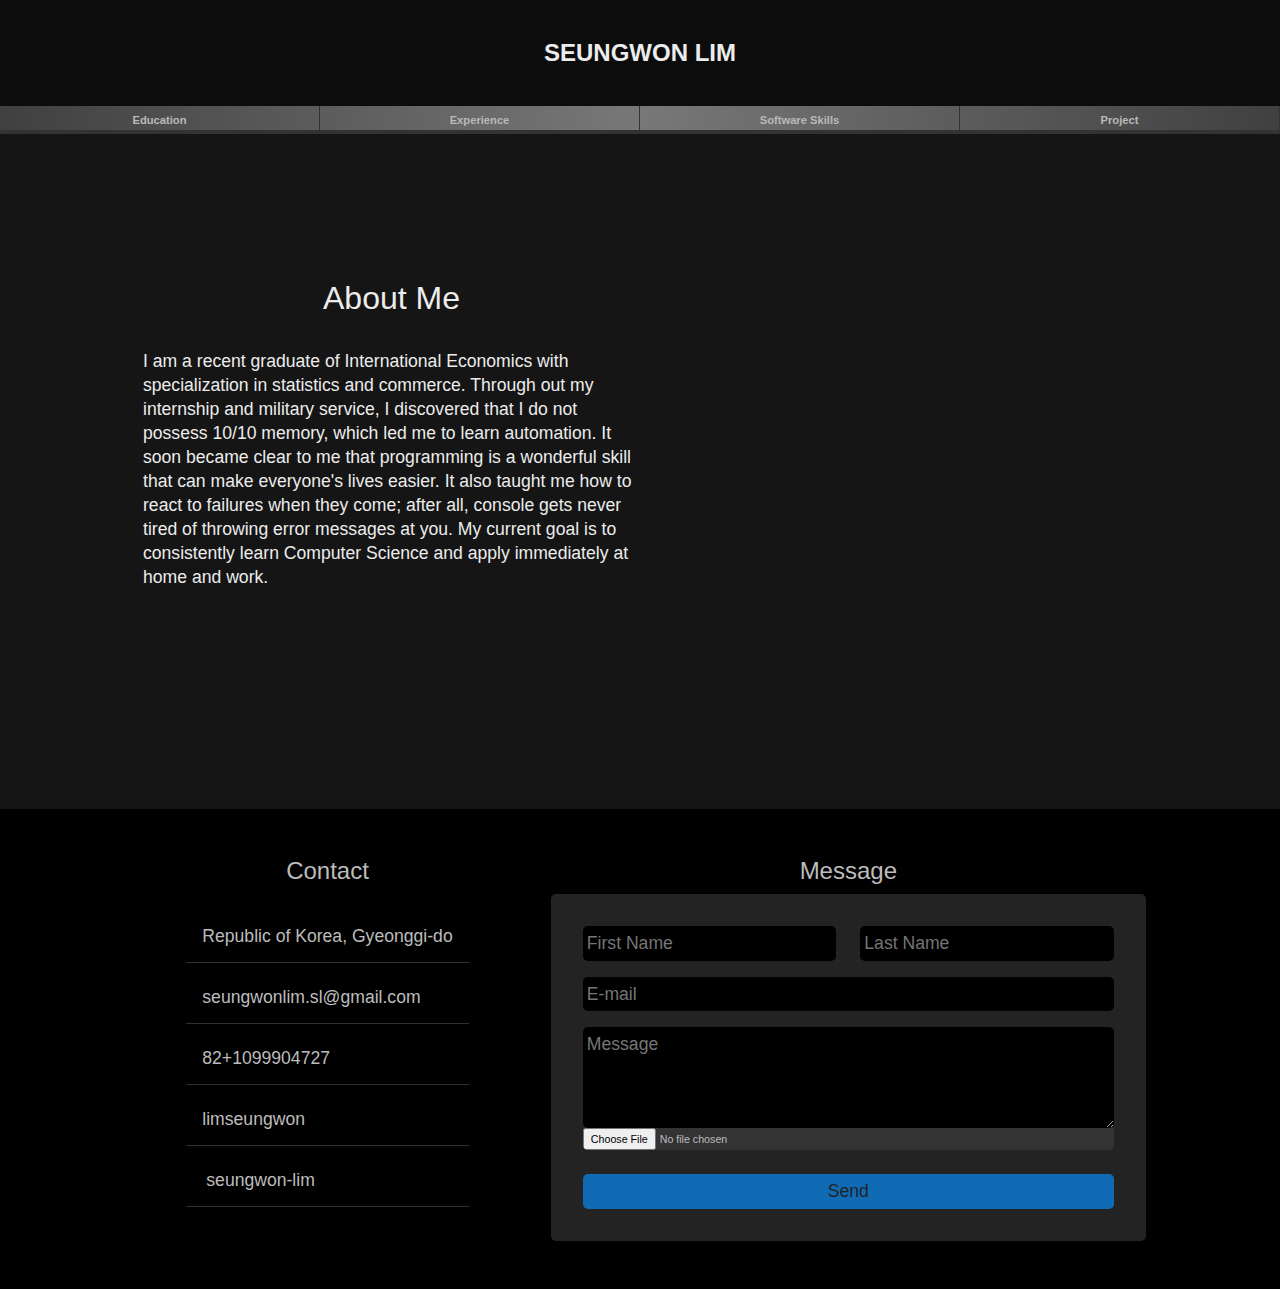
==== index.html @ 8ef32650 "Add files via upload" ====
<!DOCTYPE html>
<html lang="en">

<head>
    <link rel="shortcut icon" type="image/x-icon" href="favicon/favicon.ico" />
    <link rel="shortcut icon" type="image/x-icon" href="favicon/apple-touch-icon.png" />

    <meta charset="UTF-8">
    <meta name="viewport" content="width=device-width, initial-scale=1.0">
    <meta http-equiv="X-UA-Compatible" content="ie=edge">
    <meta name="description" content="Welcome to Seungwon Lim's Personal Website. You can read about my education and experience. 
        You can also contact me directly or via contact information specificed in this website.">
    <link rel="stylesheet" href="https://stackpath.bootstrapcdn.com/bootstrap/4.4.1/css/bootstrap.min.css"
        integrity="sha384-Vkoo8x4CGsO3+Hhxv8T/Q5PaXtkKtu6ug5TOeNV6gBiFeWPGFN9MuhOf23Q9Ifjh" crossorigin="anonymous">
    <link rel="stylesheet" href="style.css">
    <link rel="stylesheet" href="https://use.fontawesome.com/releases/v5.11.2/css/all.css"
        integrity="sha384-KA6wR/X5RY4zFAHpv/CnoG2UW1uogYfdnP67Uv7eULvTveboZJg0qUpmJZb5VqzN" crossorigin="anonymous" />

    <title>Seungwon Lim | Profile</title>

    <!-- Top Menu -->
    <nav class="navbar">
        <div class="container">
            <ul class="menu m-left"></ul>
            <div class="menu logo">
                <a href="index.html">SEUNGWON LIM</a>
            </div>
            <!-- <ul class="menu m-right">
                <li><a class="btn-EN language-select">ENG</a></li>
                <li><a class="btn-KR" href="index_KR.html">한국어</a></li>
            </ul> -->
        </div>
    </nav>

    <!-- Summary -->
    <section id="selection" class="summary">
        <div>
            <div class="container">
                <div class="border-line">

                    <div class="menu-box">
                        <div class="sum educ">
                            <i class="fas fa-graduation-cap"></i>
                            <p class="disable-select">Education</p>
                        </div>

                        <div class="sum exp">
                            <i class="fas fa-briefcase"></i>
                            <p class="disable-select">Experience</p>
                        </div>

                        <div class="sum tech">
                            <i class="fas fa-atom"></i>
                            <p class="disable-select">Software Skills</p>
                        </div>

                        <div class="sum certs">
                            <i class="fas fa-trophy"></i>
                            <p class="disable-select">Project</p>
                        </div>

                        <div class="appear-bar"></div>
                    </div>
                </div>
            </div>
        </div>
    </section>
    <!-- Summary - Hidden: -->
    <section class="show-selection">
        <div class="container">
            <div class="border-line border-flash show">
                <div class="select-educ hidden">
                    <div class="selection bg-educ">
                        <div class="education-table">                    
                            <div class="institution">
                                <div class="left-table">
                                    <h6>Sep 2014 - Dec 2020</h6>
                                    <h6>Vancouver, Canada</h6>
                                    <button id="open-ui" class="btn btn-view">GPA</button>
                                </div>
                                <div class="right-table">
                                    <div class="d-flex">
                                        <h5 class="mr-auto">University of British Columbia</h5>
                                    </div>
                                    <p>Bachelor of International Economics</p>
                                </div>
                            </div>

                            <div class="institution">
                                <div class="left-table">
                                    <h6>Dec 2011 - Apr 2014</h6>
                                    <h6>New York, United States</h6>
                                </div>
                                <div class="right-table">
                                    <h5>EF International Academy</h5>
                                    <p>International Baccalaureate</p>
                                </div>
                            </div>

                            <div class="institution">
                                <div class="left-table">
                                    <h6>Aug 2009 - Apr 2011</h6>
                                    <h6>Guangzhou, China</h6>
                                </div>
                                <div class="right-table">
                                    <h5>Clifford International School</h5>
                                    <p>Manitoba High School Education</p>
                                </div>
                            </div>
                        </div>
                        <!-- Chart -->
                        <div class='chart-table container'>
                            <div class="ui">
                                <!-- Header -->
                                <div class="chart-header">
                                    <div class="d-flex">
                                        <h2 id="chart-title" class="mr-auto">Title</h2>
                                        <button class="close-ui">X</button>
                                    </div>
                                    <p id="chart-explanation">Explantion</p>                                    
                                    <div class="d-flex mt-2">
                                        <h5 id="chart-subtitle" class="mr-auto">Sub-title</h5>
                                        <div id="sub-controls">
                                            <div id="cum-yearly">
                                                <button class='btn btn-line-cu' href="#" onclick="update_line(true)">Cumulative</button>
                                                <button class='btn btn-line-yr' href="#" onclick="update_line(false)">Yearly</button>
                                            </div>
                                            <div id="college-years">
                                                <button class='btn btn-sub-control' href="#" onclick="update_bar(1)">1st Year</button>
                                                <button class='btn btn-sub-control' href="#" onclick="update_bar(2)">2nd Year</button>
                                                <button class='btn btn-sub-control' href="#" onclick="update_bar(3)">3rd Year</button>
                                                <button class='btn btn-sub-control' href="#" onclick="update_bar(4)">4th Year</button>  
                                            </div>
                                        </div>
                                    </div>
                                </div>
                                <!-- Plot -->
                                <div id="chart-plot" class="container"> 
                                    <canvas id="gradeChart"></canvas>
                                </div>

                                <!--    < Master-controls >   -->
                                <div class="master-control-panel">

                                    <!-- Carousel -->
                                    <div class="carousel">
                                        <div class="carousel-item carousel-item-visible">
                                            <button id="by_gpa" class='btn' href="#">By Years</button>
                                        </div>
                                        <div class="carousel-item">
                                            <button id="by_class" class='btn' href="#">By Course</button>
                                        </div>
                                        <div class="carousel-item">
                                            <button id="by_strength" class='btn' href="#">By Descipline</button>
                                        </div>
                                    </div>

                                    <!-- Carousel control -->
                                    <div class="carousel-control">
                                        <button id="carousel-prev" arial-label="previous"><i class="fas fa-angle-left"></i></button>
                                        <button id="carousel-next" arial-label="next"><i class="fas fa-angle-right"></i></button>
                                    </div>
                                </div>                                
                            </div>
                        </div>           
                    </div>
                </div>
                <div class="select-exp hidden">
                    <div class="selection bg-exp">
                        <div class="experience-table">
                            <div class="slider-item slider-item-visible">
                                <div id="exp-army" class="institution">
                                    <div class="left-table">
                                        <h6>Nov 2018 - Jul 2020</h6>
                                        <h6>Camp Humphreys, Korea</h6>
                                    </div>
                                    <div class="right-table exp-style">
                                        <div class="d-flex ">
                                            <h5 class="mr-auto">United States Army 524th Military Intelligence Battalion </h5>
                                            <p class="mt-0">Human Resource Specialist</p>
                                        </div>
                                        <ul class="li-bullet">
                                            <li>Developed Web Crawler that fetches data over 30 documents from web-based routing system to an intranet database; saved 50 minutes from a daily task of tracking document status</li>
                                            <li>Reduced process of consolidating data of PDF documents, emails and Personnel Status Report PERSTAT) by 25% using Visual Basic Outlook Library and Adobe Acrobat Library</li>
                                            <li>Awarded with Army Achievement Medal (AAM) for initiating automation of over 100 administrative actions in compliance to 8th Army regulation and 501st Military Intelligence Brigade inspection</li>
                                        </ul>
                                    </div>
                                </div> 
                            </div>

                            <div class="slider-item slider-visible">
                                <div id="exp-hankook" class="institution">
                                    <div class="left-table">
                                        <h6>Aug 2018 - Nov 2018</h6>
                                        <h6>Seoul, Korea</h6>
                                    </div>
                                    <div class="right-table exp-style">
                                        <div class="d-flex ">
                                            <h5 class="mr-auto">Hankook Research</h5>
                                            <p class="mt-0">Online Survey Platform Intern</p>
                                        </div>
                                        <ul class="li-bullet">
                                            <li>Accelerated data validation process from manual to automated filteration by using regular expression and conditional statements to flag survey answers that are abnormal in length or format</li>
                                            <li>Developed Excel program that reduced steps needed to identify participants inquiring about survey compensation that reduced complaints and call center traffic</li>
                                            <li>Bridged foreign client with Hankook Research Corp by providing language support and clarifying company’s data storage policy to the inquiry of client</li>
                                        </ul>
                                    </div>
                                </div>
                            </div>
                            <!-- Exp Control -->
                            <div class="slider-control">
                                <i id="slide-prev" class="fas fa-caret-left"></i>
                                <i id="slide-next" class="fas fa-caret-right"></i>
                            </div>

                            <div class="slide-nav-container">
                                <span class="slide-nav" style="background: rgba(255,255,255,1)"></span>
                                <span class="slide-nav" style="background: rgba(255,255,255,0.4)"></span>
                            </div>
                        </div>
                    </div>
                </div>

                <div class="select-tech hidden">
                    <div class="selection bg-tech">
                        <div class="skill-table">
                            <div class="skill">
                                <div class="d-flex">
                                    <h4 class="mr-auto">Data Analysis</h4>
                                    <img class="logo-python mr-3" src="img/python-logo-master-v3-TM.png" alt="">
                                    <img class="logo-r" src="img/R.png" alt="">
                                </div>
                                <ul>
                                    <li>Duration: Over 100 hrs</li>
                                    <li>Certified: <a target="_blank" href="img/ybmcert.pdf">Yes</a></li>
                                    <li>Relevant Course: <a target="_blank" href="https://courses.students.ubc.ca/cs/courseschedule?pname=subjarea&tname=subj-course&dept=CPSC&course=103">CPSC103</a>, <a target="_blank" href="https://courses.students.ubc.ca/cs/courseschedule?pname=subjarea&tname=subj-course&dept=DSCI&course=100">DSCI100</a></li>
                                    <li>Self-Learning: <a target="_blank" href="https://www.udemy.com/share/101W8UBUsbdldUQXw=/">Udemy</a></li>
                                </ul>
                            </div>
                            <div class="skill">
                                <div class="d-flex">
                                    <h4 class="mr-auto">Structured Query Language</h4>
                                    <img class="logo-postgresql" src="img/postgresql.png" alt="">
                                </div>
                                <ul>
                                    <li>Duration: 12 hrs</li>
                                    <li>Certified: No </li>
                                    <li>Relevant Course: None</li>
                                    <li>Self-Learning: <a target="_blank" href="https://www.udemy.com/share/101WhkBUsbdldUQXw=/">Udemy</a></li>
                                </ul>
                            </div>
                            <div class="skill">
                                <div class="d-flex">
                                    <h4 class="mr-auto">Web Development</h4>
                                    <img class="logo-js" src="img/js3.png" alt="">
                                </div>
                                <ul>
                                    <li>Duration: 42.5 hrs</li>
                                    <li>Certified: No</li>
                                    <li>Relevant Course: None</li>
                                    <li>Self-Learning: <a href="#" onclick="window.open('https://www.udemy.com/share/101WqkBUsbdldUQXw=/');window.open('https://www.udemy.com/share/1013eABUsbdldUQXw=/');">Udemy</a></li>
                                </ul>
                            </div>
                            <div class="skill">
                                <div class="d-flex">
                                    <h4 class="mr-auto">MS Office and Macro</h4>
                                    <img class="logo-vba" src="img/ms.png" alt="">
                                </div>
                                <ul>
                                    <li>Duration: Over 100 hrs</li>
                                    <li>Certified: <a target="_blank" href="img/master.pdf">Yes</a></li>
                                    <li>Relevant Course: None</li>
                                    <li>Self-Learning: <a href="#" onclick="window.open('https://www.udemy.com/share/101Wz4BUsbdldUQXw=/');window.open('https://www.udemy.com/share/101WdeBUsbdldUQXw=/');">Udemy</a></li>
                                </ul>
                            </div>
                        </div>
                    </div>
                </div>
                <div class="select-certs hidden">
                    <div class="selection bg-certs">


                        <div class="project-container">

                            <div class="project-table">
                                <div class="project">
                                    <div id="p-a" class="project-window" onclick="window.open('https://colab.research.google.com/drive/1siQD4gOUGbFUNV1zuW9DkIZA-ZLmdrH1?usp=sharing','mywindow');" style="cursor: pointer;">
                                        <p class="view-icon">View</p>
                                    </div>
                                    <div class="project-intro">
                                        <p class="project-sum">
                                            Analysis program that computes engagements of YouTube videos and recommends the most engaging videos.
                                        </p>
                                    </div>
                                </div>
                                <div class="project">
                                    <div id="p-b" class="project-window" onclick="window.open('https://1drv.ms/p/s!AuH9VlpO2bJtg89FX7RbN1c7zaFZRQ?e=sajPXr','mywindow');" style="cursor: pointer;">
                                        <p class="view-icon">View</p>
                                    </div>
                                    <div class="project-intro">
                                        <p class="project-sum">
                                            Proposal of a potential FDI opportunity for GE Healthcare in South East Asia.
                                        </p>
                                    </div>
                                </div>
    
                                <div class="project">
                                    <div id="p-c" class="project-window" onclick="window.open('projects/research.pdf','mywindow');" style="cursor: pointer;">
                                        <p class="view-icon">View</p>
                                    </div>
                                    <div class="project-intro">
                                        <p class="project-sum">
                                            Empirical research on the effect of financial efficiency on the creation of enterprises.
                                        </p>
                                    </div>
                                </div>
                            </div>

                        </div>
                    </div>
                </div>
            </div>
        </div>
    </section>
    <section id="intro" class="showcase pt-1 pb-5">
        <div class="container">
          <div class="card-dark text-center">
            <h2>About Me</h2>
            <p class="about">  
                I am a recent graduate of International Economics with specialization in statistics and commerce. 
                Through out my internship and military service, I discovered that I do not possess 10/10 memory, which led me to learn automation.
                It soon became clear to me that programming is a wonderful skill that can make everyone's lives easier. 
                It also taught me how to react to failures when they come; after all, console gets never tired of throwing error messages at you.
                My current goal is to consistently learn Computer Science and apply immediately at home and work.
            </p>
          </div>  
          <div class="container profile-picture">
            <img src="face-0.png" alt="">
          </div>
      </section>

    <footer class="footer pt-5">
        <div class="inner_footer text-center">
            <div class="row container bulletpoints justify-content-center">
                <!-- Contact Info -->
                <div class="contact col-md-4">
                    <h4 class="text-center mb-3">Contact</h4>
                    <div class="d-flex justify-content-center">
                        <ul>
                            <li><i class="fas fa-map-marker-alt"></i> Republic of Korea, Gyeonggi-do</li>
                            <li><i class="fas fa-envelope"></i> seungwonlim.sl@gmail.com</li>
                            <li><i class="fas fa-phone-alt"></i> 82+1099904727</li>
                            <li><i class="iconify" data-icon="vs-kakaotalk" data-inline="false"></i> limseungwon</li>
                            <li><i class="fab fa-linkedin pr-1"></i><a style="color: #bdbcbc" href="https://linkedin.com/in/seungwon-lim">seungwon-lim</a></li>
                            
                        </ul>
                    </div>
                </div>
                <!-- Contact Form -->
                <div class="message-box col-md-6">
                    <h4 class="mb-2">Message</h4>

                    <form class="form-wrapper" action="POST" data-netlify="true">
                        <div class="form-name">
                            <input type="text" id="fname" name="fname" placeholder="First Name" />
                            <input type="text" name="lname" id="lname" placeholder="Last Name" />
                        </div>
                        <div class="form-contact">
                            <input type="email" name="email" id="email" placeholder="E-mail" />
                            <!-- Choose file -->
                        </div>
                        <div class="form-message">
                            <textarea name="message" id="message" placeholder="Message"></textarea>
                        </div>

                        <input class="fileSelector" type="file" name="file" id="file" placeholder="Choose File" />
                        <input class="btn btn-send" value="Send" type="submit">
                    </form>
                </div>

            </div>
        </div>
    </footer>

    <script src="https://code.jquery.com/jquery-3.4.1.slim.min.js"
        integrity="sha384-J6qa4849blE2+poT4WnyKhv5vZF5SrPo0iEjwBvKU7imGFAV0wwj1yYfoRSJoZ+n"
        crossorigin="anonymous"></script>
    <script src="https://cdn.jsdelivr.net/npm/popper.js@1.16.0/dist/umd/popper.min.js"
        integrity="sha384-Q6E9RHvbIyZFJoft+2mJbHaEWldlvI9IOYy5n3zV9zzTtmI3UksdQRVvoxMfooAo"
        crossorigin="anonymous"></script>
    <script src="https://stackpath.bootstrapcdn.com/bootstrap/4.4.1/js/bootstrap.min.js"
        integrity="sha384-wfSDF2E50Y2D1uUdj0O3uMBJnjuUD4Ih7YwaYd1iqfktj0Uod8GCExl3Og8ifwB6"
        crossorigin="anonymous"></script>
    <script src="https://code.iconify.design/1/1.0.7/iconify.min.js"></script>
    <script src="https://cdnjs.cloudflare.com/ajax/libs/Chart.js/2.9.4/Chart.min.js"></script>

    <script src="app.js"></script>
    <script src="chart-ui.js"></script>
    <script src="slider.js"></script>

    </body>

</html>
---- style.css ----
:root {
    --primary-color: #333333;
    --secondary-color: #0d77ce;
    --text-bright: #ececec;
    --text-dark: #7e7d7d;
  }
  /* Base Style */
  * {
    margin: 0;
    padding: 0;
    box-sizing: border-box;
    user-select: none;
  }
  
  body {
    background-color: #151515;
    /* background-color: #131313; */
    color: var(--text-bright);
    /* font-family: "Montserrat", sans-serif; */
    font-family: "Exo", sans-serif;
    font-size: 1.1rem;
  }
  p {
    margin: 2rem 0;
    line-height: 1.5rem;
  }
  a {
    text-decoration: none !important;
    color: var(--text-bright);
  }
  
  ul {
    list-style: none;
  }
  
  img {
    height: 100%;
  }
  
  i {
    color: var(--text-dark);
  }
  
  li{
    margin: 0.5rem 0;
  }
  button{
    outline:none !important;
  }
  /* Utility */
  /* ──────────────────────────────────────────────────────────────────────────────── */
  .appear-bar{
    position: absolute;
    top:100%;
    display:inline-block;
    width:100%;
    height:4px;
    background-color: rgb(199, 199, 199);
    transform:scaleX(0.00);
    transition: all 0.4s ease-in;
    z-index: 5;
  }
  .card {
    background-color: #151515;
  }
  .logo{
    font-size: 1.5rem;
    font-weight:630;
  }
  
  .logo:hover a{
    color: white;
  }
  
  .disable-select {
    -webkit-user-select: none;
    -moz-user-select: none;
    -ms-user-select: none;
    user-select: none;
  }
  .container {
    max-width: 80%;
    margin: auto;
    overflow: hidden;
  }
  
  .btn {
    display: inline-block;
    margin-top: 1rem;
    padding: 0.8rem 1.8rem;
    font-size: 1.1rem;
    border-radius: 3%;
    margin-right: 0.5rem;
  }
  
  .btn-trans {
    background: #000;
    border: solid 0.5px var(--secondary-color);
    color: var(--secondary-color);
  }
  
  .btn-fill {
    background: var(--primary-color);
    border: solid 1px #555555;
    color: var(--text-bright)
  }
  
  .btn-EN, .btn-KR{
    background: #5f5f5f9f;
    border: solid 1px #8181819f;
    border-radius: 1rem;
    color: var(--text-bright);
    padding: 0.35rem 1rem;
  }
  .btn-KR{
    background: #5f5f5f9f;
  
  }
  .border-line {
    position:relative;
    border-bottom: 0.3rem solid var(--primary-color);
    transition: all 3s
  }
  
  .language-select{
    background: var(--secondary-color);
  }
  .show {
    height: 0px;
    width: 100%;
    top: 0;
    left: 0;
    overflow: hidden;
    transition-delay: 0.4s;
    transition-duration: 0.6s;
    transition-property: height;
  }
  .hidden {
    height: 0;
    width: 0;
    overflow: hidden;
  }
  .display {
    height: 100%;
    width: 100%;
  }
  
  .selected-text {
    color: #f4f4f4 !important;
    text-shadow: 0px 0px 2px #f4f4f4;
  }
  .selected-bg {
    background-color: var(--secondary-color);
    box-shadow: 0 0 5px #1c80d1;
    transition: 0.7s;
  }


  .li-bullet{
    list-style: circle;
    margin: 0.2rem 0;
    text-align: left;
  }
  
  /* Navigator*/
  /* ──────────────────────────────────────────────────────────────────────────────── */
  #navigator {
    position: fixed;
    display:inline-block;
    top: 0;
    width:100%;
    overflow:hidden;
    z-index: 3;
  }
  
  /* Navigation */
  .navbar {
    background-color: #0c0c0c;
    padding: 1.2rem 0;
  }
  .navbar .container {
    display: grid;
    grid-template-columns: repeat(3, 1fr);
    align-items: center;
    justify-content: center;
    text-align: center;
    max-width:95%;
    padding: 1rem;
  }
  .navbar .container .menu{
    align-items: center;
    justify-content: center;
    margin-bottom:0;
  }
  
  .navbar .container .m-left,
  .m-right {
    display: flex;
    flex-direction: right;
  }
  .navbar .container .m-left {
    margin-right:2.5rem;
  }
  .navbar .container .m-right {
    margin-left: 10rem;
  }
  .navbar .container .menu li a {
    margin: 0rem 1rem;
    transition: 0.2s;
    color: rgba(255, 255, 255, 0.692);
  }
  .navbar .container .menu li a:hover {
    transition: 0.2s;
    color: rgb(255, 255, 255);
  }
  
  /* Summary-Menu Bar */
  /* ──────────────────────────────────────────────────────────────────────────────── */
  .summary {
    background: radial-gradient(circle, rgb(120, 120, 120) 0%, rgba(110,110,110,0.4822303921568627) 100%);
  }
  .summary .container {
    overflow: visible;
    max-width:100%;
    margin:0;
    padding:0;
  }
  
  .summary .menu-box {
    display: grid;
    grid-template-columns: repeat(4, 1fr);
    justify-content: center;
    align-items: center;
    z-index: 2;
  }
  
  .summary .menu-box .sum {
    text-align: center;
    align-items: center;
    padding-top: 0.3rem;
    border-right: 1px solid var(--primary-color);
    z-index: 5;
  }
  
  .summary .menu-box .sum i {
    font-size: 0.9rem;
    color: #b9b9b9;
  }
  .summary .menu-box .sum p {
    font-size: 0.7rem;
    color: #b9b9b9;
    margin:0;
    line-height: 1.2rem;
    font-weight: 700;
  }
  .summary .menu-box .sum:hover {
    cursor: pointer;
  }
  
  .summary .menu-box .sum:hover i,
  .summary .menu-box .sum:hover p {
    /* color: #fdfdfd; */
    transition:0.5s
  }

  
  #selection .border-line {
    border-bottom: 0.15rem solid var(--primary-color);
  }
  
  .show-selection .border-line {
    border-bottom: 0.15rem solid var(--primary-color);
  }
  .show-selection .container {
    max-width:100%;
    padding:0;
  }
  .show-selection .container .border-line{
    /* overflow-y: scroll; */
    overflow:hidden;
  }
  
  .selection {
    text-align: center; 
    display: grid;
    align-items: center;
    height: 100%;
  }
  
  .bg-educ{
      background:center center no-repeat url("https://images.unsplash.com/photo-1603857365671-93cd96dc1df8?ixid=MXwxMjA3fDB8MHxwaG90by1wYWdlfHx8fGVufDB8fHw%3D&ixlib=rb-1.2.1&auto=format&fit=crop&w=1489&q=80");
      background-size: cover;
      box-shadow:inset 0 0 0 2000px rgba(0, 0, 0, 0.5);
  }

  .bg-exp{
      background:center center no-repeat url("img/Experience.jpg");
      background-size: cover;
      box-shadow:inset 0 0 0 2000px rgba(0, 0, 0, 0.5);
  }
  
  .bg-tech{
      background:center center no-repeat url("https://images.unsplash.com/photo-1573219925012-6c5e60dbe3ce?ixid=MXwxMjA3fDB8MHxwaG90by1wYWdlfHx8fGVufDB8fHw%3D&ixlib=rb-1.2.1&auto=format&fit=crop&w=1350&q=80");
      background-size: cover;
      box-shadow:inset 0 0 0 2000px rgba(0, 0, 0, 0.5);
  }
  
  .bg-certs{
      background:center center no-repeat url("img/Achievement.jpg");
      background-size: cover;
      box-shadow:inset 0 0 0 2000px rgba(0, 0, 0, 0.5);
  }


  /* Showcase */
  /* ──────────────────────────────────────────────────────────────────────────────── */
  .showcase {
    height: 75vh;
  }
  .showcase .container {
    display: grid;
    align-items: center;
    justify-content: center;
    grid-template-columns: repeat(2, 1fr);
    height: 100%;
    width:100%;
  }
  
  .showcase .container .profile-picture {
    display: flex;
    justify-content: center;
    align-items: center;
    overflow: hidden;
    z-index:2;
    max-width: 700px;
    max-height: 700px;
  
  }
  .showcase .container .profile-picture img{
    width: 100%;
    height: auto;

  }
  
  .about{
    text-align: left;

  }

  /* ──────────────────────────────────────────────────────────────────────────────── */
  #reference {
    background-color:#b8b8b8;
    padding:10rem 0;
    height:100vh;
    align-items: center;
  }
  
  #reference .container .article-content {
    display: grid;
    grid-template-rows: repeat(2, 1fr);
    align-items: center;
    justify-content: center;
    height: 100%;
    width: 100%;
  }
  
  .ref-header {
    text-align: center;
  }
  
  /* Reference Page */
  /* ──────────────────────────────────────────────────────────────────────────────── */
  #ref-page {
    background-color: #f1f1f1;
    height:100vh;
    color: black
  }
  
  #ref-page .ref-description{
    margin: 0 2.5rem;
    padding-top: 1rem;
    display: flex;
    align-items: center;
  }
  
  #ref-page .ref-description h4{
    flex: left;
    font-size: 2rem;
    padding-top:0.5rem;
    margin:0;
  }
  
  #ref-page .ref-description a{
    flex: right;
    font-size: 1rem;
    margin:0.5rem;
    padding: 0.5rem 1rem;
    border-radius: 1rem;
  }
  
  #ref-page .row {
    margin:0;
    padding:0;
    display:flex;
  }
  #ref-page.container{
    padding:0;
  }
  
  /* Footer */
  /* ──────────────────────────────────────────────────────────────────────────────── */
  .footer {
    color: #bdbcbc;
    display:block;
    overflow: hidden;
    padding: 1rem 0;
    box-sizing: border-box;
    background-color: #000000;
    max-width: 100%;
  }
  
  .footer .inner_project {
    justify-content: center;
    text-align: center;
  }
  .footer .inner_footer .container{
      max-width:100%;
  }
  /* Contact */
  /* ──────────────────────────────────────────────────────────────────────────────── */
  .contact {
    
    /* padding: 1rem 10rem; */
    text-align: left;
  }
  
  .contact li {
    padding:0.8rem 1rem;
    align-items: center;
    border-bottom: 1px solid #313131;
  }
  .contact ul {
    align-items: center;
  }
  
  .contact .sns {
    display: flex;
    color: #bdbcbc;
    /* flex-direction: right; */
  }
  /* FAQ */
  /* ──────────────────────────────────────────────────────────────────────────────── */
  .faq .container p {
    color: #f4f4f4;
    text-align: center;
    margin-bottom: 1.5rem;
  }
  
  .faq .container li {
    background: #222222;
    margin: 0.3rem 0;
  }
  .faq .container ul {
    max-width: 80%;
    margin: auto;
    overflow: auto;
    font-size: 1.2rem;
    color: #f4f4f4;
  }
  
  .faq .container li button {
    background: #222222;
    color: #f4f4f4;
    width: 100%;
    border: none;
    cursor: pointer;
    text-align: left;
    position: relative;
    padding: 1rem 1.5rem;
    font-size: 1.2rem;
    outline: none;
  }
  .faq .container li button a {
    position: absolute;
    right: 5%;
  }
  
  .faq .faq-item {
    border-top: #000000 solid 0.1rem;
    padding: 1.5rem;
    background: #333333;
    text-align: left;
  }
  
  .close {
    display: none;
    transition: 0.9s;
  }
  .open {
    display: block;
  }
  
  .faq div {
    text-align: center;
    padding: 0.5rem;
    margin-top: 2rem;
  }
  

  /* Education Card */
  .education-table {
    max-width: 80vw;
    justify-self: center;
  }
  .institution {
    display: grid;
    grid-template-columns: 1fr 2fr;
    margin:1rem 0;
    box-shadow: 0px 0px 10px 0px #141414;

  }

  .right-table h5{
    font-size: 1rem;
  }

  .right-table p{
    font-size: 0.9rem;
  }
  
  .left-table h6{
    font-size: 0.8rem;
  }
  
  .left-table {
    background-color: #121212;
    padding: 1.5rem 1.5rem;
    border-left: #0d77ce 5px solid;
  }
  .right-table {
    text-align: left;
    background-color: #141414;
    opacity: 0.95;
    padding: 1.5rem 1.5rem;

  }


/* Work Experience Card */
 .experience-table {
  max-width: 1000px;
  justify-self: center;
  position:relative;
}
.exp-style {
  font-size: 0.9rem;
}
.experience-table .institution{
  grid-template-columns: 1.5fr 5fr;
}

.experience-table .institution p{
  margin: 0.5rem;
}

/* Skill Table */
.skill-table{
  display: grid;
  grid-template-columns: repeat(2, 1fr);
  grid-template-columns: repeat(2, 1fr);
  align-items: center;
  justify-self: center;
  justify-content: center;
  width: 60%;
  grid-gap: 1.2rem;
}

.skill{
  text-align: left;
  background-color: #141414;
  opacity: 0.9;
  height: 260px;
  padding: 2rem 2rem;
  box-shadow: 0px 0px 10px 0px #141414;
}

.skill ul li{
  border-bottom: dotted 0.20px #353333;
  font-size:0.9rem;
}
.logo-python{
  height: 2rem;
  width: 7rem;
}
.logo-r{
  height: 2rem;
  width: 2rem;
}
.logo-postgresql{
  height: 2rem;
  width: 2rem;
}
.logo-js{
  height: 2rem;
  width: 7rem;
}

.logo-vba{
  height: 2rem;
  width: 2rem;
}


/* Projects */

.project-container{
  display:flex;
  max-width: 1200px;
  height:100%;
  margin:auto auto;

}


.project-table{
  margin:auto auto;
  display: grid;
  grid-template-columns: repeat(3, 1fr);
  align-items: center;
  justify-self: center;
  justify-content: center;
  /* max-width: 1300px; */
  grid-gap: 4rem;
  max-height: 90%;
}

.project{
  display: grid;
  grid-template-rows: 2fr 1fr;
  text-align: center;
  background-color: #141414;
  opacity: 0.9;
  box-shadow: 0px 0px 10px 0px #141414;
  border-radius:5px;
  height: 100%;
  
}
.project-intro{
  width: 100%;
  height: auto;
  background-color: rgb(54, 54, 54);
}

#p-a{
  background-image: url("img/youtube.png");
}
#p-b{
  background-image: url("img/ge.png");
}
#p-c{
  background-image: url("img/research.png");
}

.project-sum{
  height:auto;
  width:100%;
  text-align: left;
  margin:0;
  padding:2rem 1rem;
  font-size: 1rem;
  background-color:rgb(54, 54, 54);
}

.project-window{
  position:relative;
  float:left;
  height:100%;
  width: 100%;
  background-repeat: no-repeat;
  background-size: cover;
  background-position: center;
  box-shadow:inset 0 0 0 100vh rgba(0, 0, 0, 0.75);
  margin:auto;
}
.view-icon{
  color:White; 
  font-size:20px;
  position:absolute;
  top:40%;
  left:50%;
  transform:translate(-40%, -50%)
}

.project-window:hover{
  font-size:0px;
  box-shadow:inset 0 0 0 300px rgba(0, 0, 0, 0);
  transition: 0.5s
}

.project-window:hover p{
  opacity:0;
  transition: 0.5s
}



  /* Contact Form */
.form-wrapper{
    background-color:rgba(50, 50, 50, 0.692);
    padding: 2rem 2rem;
    width:100%;
    border-radius: 5px;
    text-align: left;
    display: grid;
    grid-template-rows: 1fr 1fr 2fr;
    margin-bottom:2rem;
}

.form-wrapper .form-name{
    display:grid;
    grid-template-columns:1fr 1fr ;
    grid-gap:1.5rem;
    margin-bottom: 1rem;
}
.form-wrapper .form-contact{
    display:grid;
    grid-template-columns:1fr ;
    grid-gap:1.5rem;
    margin-bottom: 1rem;
    width:100%;
}
.form-wrapper input:nth-child(-n+3){
    border: none;
    color: white;
    background:transparent; 
    background-color: #000000;
    width:100%;
    padding: 0.25rem;
    border-radius: 5px;
}


.message-box{
  max-width: 100%;
}

.form-wrapper .form-message textarea{
    height:100%;
    width: 100%;
    background:transparent;
    color:white;
    border: none;
    background-color: #000000;
    padding: 0.25rem;
    border-radius: 5px;
}



.btn-send{
  background-color:var(--secondary-color);
  padding: 0.2rem 1.8rem;
  border-radius: 5px;
  margin:1.5rem 0rem 0rem 0rem;
  opacity: 0.85;
}
.btn-send:hover{
  color: #f4f4f4;
  transition: 0.3s;
  opacity: 1;
}

.btn-attach{
  width:50%;
}

input[name="file"] {
  width: 100%;
  background-color: #333333;
  border-bottom-right-radius: 5px;
  border-bottom-left-radius: 5px;
  font-size: 8pt;
}


/* Grades Chart and UI */

.chart-table {
  display:none;
  width: 100%;
  height: 100%;
  /* background-color: #000000; */
  background: rgba(20, 20, 20, 0.7);
  /* opacity: 0.8; */
  position:relative;
}

.btn-view{
  background-color:var(--secondary-color);
  margin:0.5rem 0 0 0;
  padding: 0.3rem 1rem;
  font-size: 0.7rem;
  color: #e0e0e0;
}

.close-ui {
  /* padding: 0.5rem, 0.5rem; */
  background-color: #222222;
  color: #ffffff;
  border: none;
  height: 1.8rem;
  width: 1.8rem;
  position:absolute;
  right: 3%;
  font-size: 1rem;
  border-radius: 50px;

}

.close-ui:hover {
  background-color: #333333;
  font-size: 1.15rem;
  transition: 0.3s;
}

.ui {
  position: absolute;
  top: 50%;
  left: 50%;
  transform: translate(-50%, -50%);
  display: grid;
  grid-template-rows: 1fr 6fr 1fr;
  width: 80vh;
  height: 65vh;
  padding: 1.5rem 1.5rem;
  background-color: #111111;
  font-size:0.8rem;
  border-radius: 0.5rem; 
}

.ui .btn {
  background-color:rgb(103, 103, 103);
  border-radius: 0.12rem;
}

.ui .btn-sub-control{
  color:#111111;
  background-color: rgb(68, 68, 68);
  border-color: none;
}

.ui .btn-sub-control:focus{
  color:#f4f4f4;
  background-color: rgb(126, 126, 126);
  border:none;
}

.ui .btn:focus{
box-shadow: none;
}

.ui h2 {
  font-size:1.4rem;
}
.ui h5 {
  font-size:1rem
}

.ui p {
  margin: 0;
  font-size:0.8rem;
  text-align: left;
}

.ui button {
  font-size:0.8rem;
  margin:0;
  padding: 0rem 0.5rem;
  color: #ffffff;
}

.chart-control{
  align-items: center;
  justify-content: center;
}

.fa-file-pdf{
  color: #ffffff
}
.fa-file-pdf:hover{
  color: #ff0000;
  cursor: pointer;
}

#chart-explanation {
  color:rgb(175, 175, 175)
}


  
/* Carousel */

.master-control-panel {
  width: 100%;
  margin-top:1rem;   /* adjust this */
}
.carousel{
  overflow: hidden;
  position: absolute;
  left:50%;
  transform: translateX(-50%);
}

.carousel .carousel-item,
.carousel .carousel-item-hide {
  display: none;
}

.carousel .carousel-item button{
  height: auto;
  color:#ffffff;
  font-size: 1rem;
  background-color: #111111;
}

.carousel .carousel-item-visible {
  display: block;
  animation: fadeVisibility 0.5s;
}

@keyframes fadeVisibility {
  0% {
    opacity: 0;
  };
  100% {
    opacity: 1;
    transform: opacity linear;
  };
}


.carousel-control{
  display: flex;
  justify-content: space-between;
  top: 50%;
  margin-top: 0.2rem;
}

.carousel-control button {
  border: 0;
  border-radius: 50px;
  color: #292929;
  background-color: #ffffff;
  font-weight: bold;
  font-size: 1rem;
  cursor: pointer;
}

/* Get ride of margin left and right when in mobile view */
.carousel-control button#carousel-prev {
  /* margin-left:15rem; */
}
.carousel-control button#carousel-next {
  /* margin-right:15rem; */
}



/* Slider */

/* Slide Subjects */
.slider-item,
.slider-item-hide {
  display: none;
}
.slider-item-visible {
  display: block;
  animation: fadeVisibility 0.5s;
}

@keyframes fadeVisibility {
  0% {
    opacity: 0;
  };
  100% {
    opacity: 1;
    transform: opacity linear;
  };
}


/* Slide Control */
.slider-control{
  position: absolute;
  display: flex;
  justify-content: space-between;
  width:110%;
  top: 50%;
  transform: translateY(-50%);
  left:-5%;
}

.slider-control i{
  border: 0;
  color: #f4f4f4;
  font-weight: bold;
  font-size: 3rem;
  cursor: pointer;
}

.slide-nav-container{
  width:100%;
  position: absolute;
  top:100%;
  left:50%;
  transform:translate(-50%, -10%)
}

.slide-nav {
  display: inline-block;
  width: 10%;
  height: 0.2rem;
  /* background-color: rgba(255,255,255,0.4); */
}

/* MEDIA QUERY */
/* ──────────────────────────────────────────────────────────────────────────────── */
  
@media(max-width:1300px){
  .navbar .container .m-left, .m-right{
    display: none;
  }
  .navbar .container {
    display: flex;
  }

@media(max-width:1100px){
  .show-selection .container .border-line {
    overflow-y: scroll;
}
  .navbar .container .m-left, .m-right{
    display: none;
  }
  .navbar .container {
    display: flex;
  }
  .project-table{
    grid-template-rows: repeat(3 1fr);
    grid-template-columns: 1fr;
    max-width:500px;
  }

@media(max-width:900px){
  .showcase{
    height: 800px;
    font-size: 0.8rem;
  }
  .showcase .container {
    grid-template-columns: 1fr !important;
  }
  .ui{
    width:100%;
  }

}

@media(max-width:600px){
  .show-selection .container .border-line {
    overflow-y: scroll;
}
  #intro .container .card-dark h2{
    font-size: 1.2rem
  }
  .navbar{
    padding: 0.5rem 0;
  }
  .logo a{
    font-size: 1.2rem;
  }

  /* Education */
  .education-table{
    width:43vh;
    font-size: 0.6rem;
  }
  .education-table .institution{
    grid-template-columns: 6fr 10fr;
  }
  .left-table{
    padding:0.8rem;
  }
  .right-table{
    padding:0.8rem;
  }

  .left-table h6{
    font-size:0.5rem;
  }
  .right-table p{
    font-size: 0.6rem;
  }
  .right-table h5{
    font-size:0.7rem;
  }


  /* Experience */
  .experience-table{
    width:80vw;
    font-size: 0.6rem;
  }
  .experience-table .institution{
    grid-template-areas: "b b"
                          "b b"
                          "a a";
  }
  .experience-table .institution .exp-style .d-flex{
    display:inline-block!important;
   
  }
  .experience-table .institution p{
    font-size:0.6rem;
    margin: 0.2rem 0;
  }

  .experience-table .institution .left-table{
    grid-area: a;
    font-size:0.6rem;
    border-left:none;
  }
  .experience-table .institution .right-table{
    grid-area: b;
  }

  .li-bullet{
    font-size: 0.6rem;
    margin: 0.2rem 0.5rem;
  }

  .slider-control{
    width:90%!important;
    top: 100%;
    transform: translateY(0%);
    left:5%;
  }

  .slide-nav-container {
    width: 100%;
    position: absolute;
    top: 104%;
    /* left: 0%; */
  }


  /* Software Skills */
  .skill{
    height:8rem;
    padding: 1rem 1rem;
    margin: 0.8rem 0rem;
  }
  .skill h4{
  font-size:0.9rem;
  }
  .skill ul{
    columns: 2;
  }
  .skill ul li{
    display: inline-block;
    font-size:0.7rem;
  }
  .skill ul li a{
    font-size:0.7rem;
  }
  .skill-table {
    display: inline-block;
    width: 41vh;
    grid-gap: 1.2rem;
  }
  .logo-python{
    height: 1rem;
    width: 4rem;
  }
  .logo-r{
    height: 1rem;
    width: 1rem;
  }
  .logo-postgresql{
    height: 1rem;
    width: 1rem;
  }
  .logo-js{
    height: 1rem;
    width: 4rem;
  }

  .logo-vba{
    height: 1rem;
    width: 1rem;
  }
  /* Project */
  .project-table{
    max-width:300px;

  }

  .project-sum{
    font-size: 0.7rem;
    padding: 0.8rem 0.5rem;
  }

  
  .project-container{
    overflow-y: scroll;
    margin:auto;
    width:100%;
    height:50%;

  }
}

/*   
  .project{
    height:  24.5vh;
    padding: 1rem 1rem;
    margin: 0.8rem 0;
  }
  .project-table{
    display: inline-block;
    width: 41vh;
  }
  .project-table h5{
    font-size:0.9rem;
  }
  .project-table .project-intro p{
    font-size:0.7rem;
  }
  .project-window{
    height: 4rem;
    width: 4rem;
  }
  .project-sum{
    line-height:1.1rem;
  }
  .view-icon{
    margin:1rem 0 0 0;
  } */
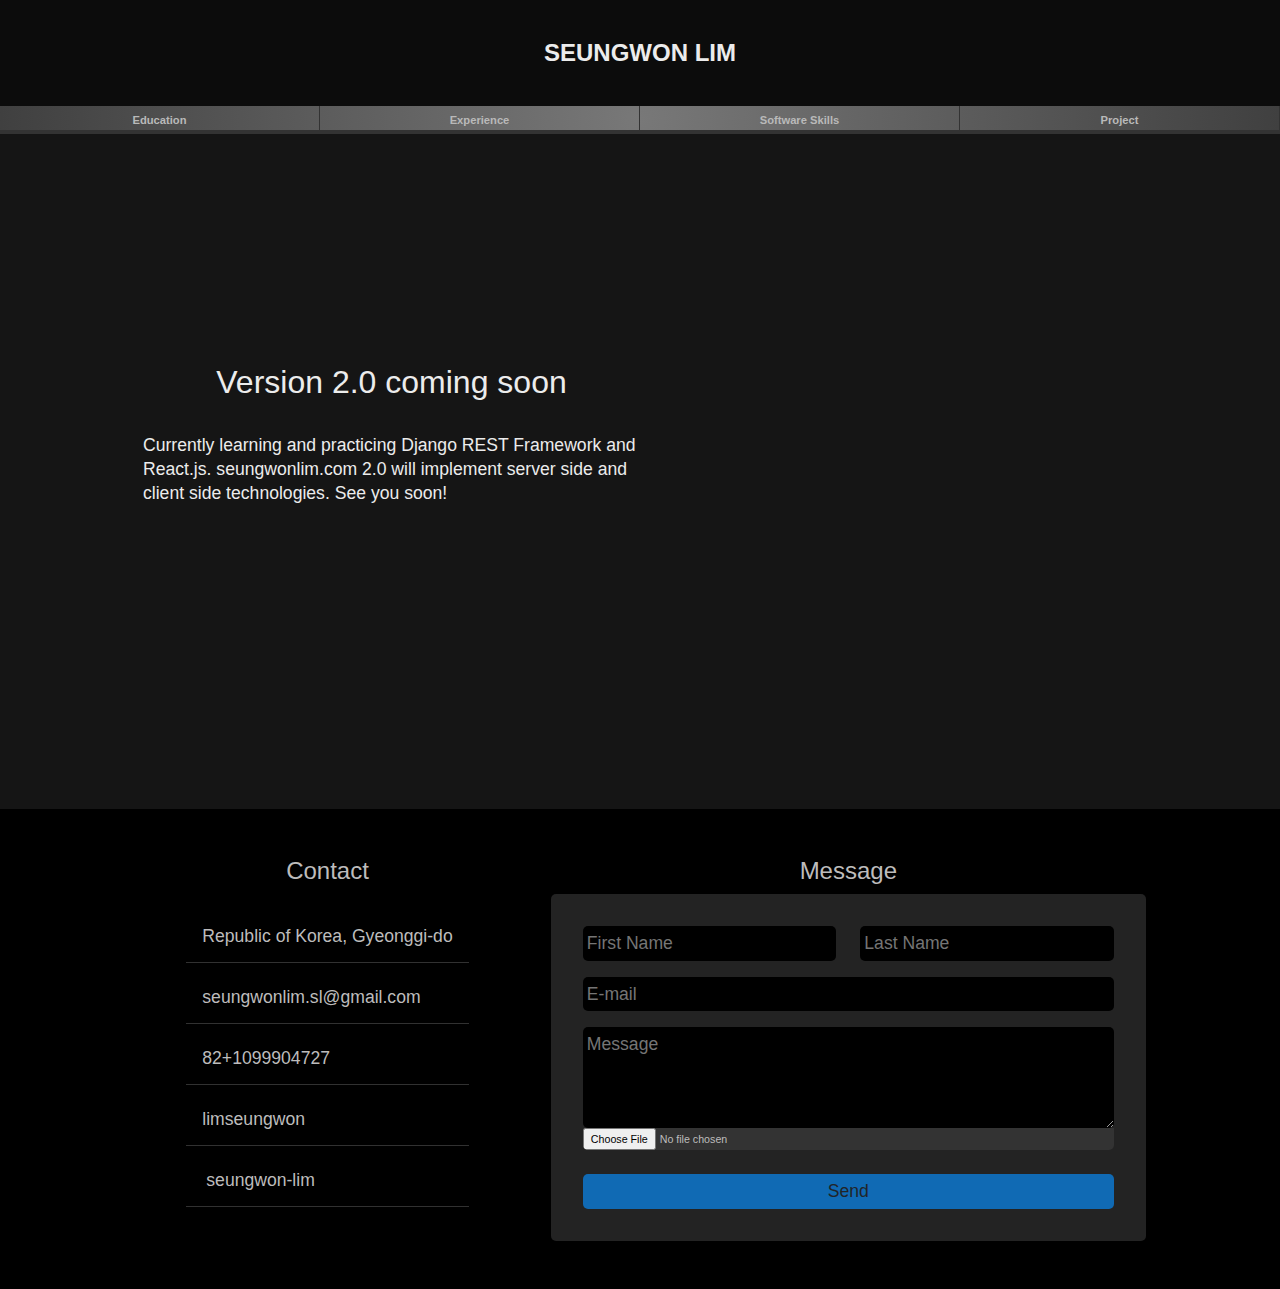
==== commit 432e7c88: "Update index.html" ====
--- a/index.html
+++ b/index.html
@@ -8,6 +8,8 @@
     <meta charset="UTF-8">
     <meta name="viewport" content="width=device-width, initial-scale=1.0">
     <meta http-equiv="X-UA-Compatible" content="ie=edge">
+    <meta property="og:image" content="face-0.png">
+    
     <meta name="description" content="Welcome to Seungwon Lim's Personal Website. You can read about my education and experience. 
         You can also contact me directly or via contact information specificed in this website.">
     <link rel="stylesheet" href="https://stackpath.bootstrapcdn.com/bootstrap/4.4.1/css/bootstrap.min.css"
@@ -25,10 +27,6 @@
             <div class="menu logo">
                 <a href="index.html">SEUNGWON LIM</a>
             </div>
-            <!-- <ul class="menu m-right">
-                <li><a class="btn-EN language-select">ENG</a></li>
-                <li><a class="btn-KR" href="index_KR.html">한국어</a></li>
-            </ul> -->
         </div>
     </nav>
 
@@ -38,6 +36,7 @@
             <div class="container">
                 <div class="border-line">
 
+
                     <div class="menu-box">
                         <div class="sum educ">
                             <i class="fas fa-graduation-cap"></i>
@@ -61,6 +60,7 @@
 
                         <div class="appear-bar"></div>
                     </div>
+
                 </div>
             </div>
         </div>
@@ -70,7 +70,7 @@
         <div class="container">
             <div class="border-line border-flash show">
                 <div class="select-educ hidden">
-                    <div class="selection bg-educ">
+                    <div class="selection">
                         <div class="education-table">                    
                             <div class="institution">
                                 <div class="left-table">
@@ -166,20 +166,20 @@
                     </div>
                 </div>
                 <div class="select-exp hidden">
-                    <div class="selection bg-exp">
-                        <div class="experience-table">
+                    <div class="selection">
+                        <div class="experience-table py-3">
                             <div class="slider-item slider-item-visible">
                                 <div id="exp-army" class="institution">
                                     <div class="left-table">
                                         <h6>Nov 2018 - Jul 2020</h6>
                                         <h6>Camp Humphreys, Korea</h6>
                                     </div>
-                                    <div class="right-table exp-style">
+                                    <div class="right-table exp-style p-4">
                                         <div class="d-flex ">
                                             <h5 class="mr-auto">United States Army 524th Military Intelligence Battalion </h5>
-                                            <p class="mt-0">Human Resource Specialist</p>
-                                        </div>
-                                        <ul class="li-bullet">
+                                            <p class="my-1 text-secondary">Human Resource Specialist</p>
+                                        </div>
+                                        <ul class="li-square px-3">
                                             <li>Developed Web Crawler that fetches data over 30 documents from web-based routing system to an intranet database; saved 50 minutes from a daily task of tracking document status</li>
                                             <li>Reduced process of consolidating data of PDF documents, emails and Personnel Status Report PERSTAT) by 25% using Visual Basic Outlook Library and Adobe Acrobat Library</li>
                                             <li>Awarded with Army Achievement Medal (AAM) for initiating automation of over 100 administrative actions in compliance to 8th Army regulation and 501st Military Intelligence Brigade inspection</li>
@@ -194,12 +194,12 @@
                                         <h6>Aug 2018 - Nov 2018</h6>
                                         <h6>Seoul, Korea</h6>
                                     </div>
-                                    <div class="right-table exp-style">
+                                    <div class="right-table exp-style p-4">
                                         <div class="d-flex ">
                                             <h5 class="mr-auto">Hankook Research</h5>
-                                            <p class="mt-0">Online Survey Platform Intern</p>
-                                        </div>
-                                        <ul class="li-bullet">
+                                            <p class="my-1 text-secondary">Online Survey Platform Intern</p>
+                                        </div>
+                                        <ul class="li-square px-3">
                                             <li>Accelerated data validation process from manual to automated filteration by using regular expression and conditional statements to flag survey answers that are abnormal in length or format</li>
                                             <li>Developed Excel program that reduced steps needed to identify participants inquiring about survey compensation that reduced complaints and call center traffic</li>
                                             <li>Bridged foreign client with Hankook Research Corp by providing language support and clarifying company’s data storage policy to the inquiry of client</li>
@@ -207,82 +207,185 @@
                                     </div>
                                 </div>
                             </div>
-                            <!-- Exp Control -->
-                            <div class="slider-control">
-                                <i id="slide-prev" class="fas fa-caret-left"></i>
-                                <i id="slide-next" class="fas fa-caret-right"></i>
-                            </div>
-
-                            <div class="slide-nav-container">
-                                <span class="slide-nav" style="background: rgba(255,255,255,1)"></span>
-                                <span class="slide-nav" style="background: rgba(255,255,255,0.4)"></span>
-                            </div>
                         </div>
                     </div>
                 </div>
 
                 <div class="select-tech hidden">
-                    <div class="selection bg-tech">
-                        <div class="skill-table">
-                            <div class="skill">
-                                <div class="d-flex">
-                                    <h4 class="mr-auto">Data Analysis</h4>
-                                    <img class="logo-python mr-3" src="img/python-logo-master-v3-TM.png" alt="">
-                                    <img class="logo-r" src="img/R.png" alt="">
-                                </div>
-                                <ul>
-                                    <li>Duration: Over 100 hrs</li>
-                                    <li>Certified: <a target="_blank" href="img/ybmcert.pdf">Yes</a></li>
-                                    <li>Relevant Course: <a target="_blank" href="https://courses.students.ubc.ca/cs/courseschedule?pname=subjarea&tname=subj-course&dept=CPSC&course=103">CPSC103</a>, <a target="_blank" href="https://courses.students.ubc.ca/cs/courseschedule?pname=subjarea&tname=subj-course&dept=DSCI&course=100">DSCI100</a></li>
-                                    <li>Self-Learning: <a target="_blank" href="https://www.udemy.com/share/101W8UBUsbdldUQXw=/">Udemy</a></li>
-                                </ul>
-                            </div>
-                            <div class="skill">
-                                <div class="d-flex">
-                                    <h4 class="mr-auto">Structured Query Language</h4>
-                                    <img class="logo-postgresql" src="img/postgresql.png" alt="">
-                                </div>
-                                <ul>
-                                    <li>Duration: 12 hrs</li>
-                                    <li>Certified: No </li>
-                                    <li>Relevant Course: None</li>
-                                    <li>Self-Learning: <a target="_blank" href="https://www.udemy.com/share/101WhkBUsbdldUQXw=/">Udemy</a></li>
-                                </ul>
-                            </div>
-                            <div class="skill">
-                                <div class="d-flex">
-                                    <h4 class="mr-auto">Web Development</h4>
-                                    <img class="logo-js" src="img/js3.png" alt="">
-                                </div>
-                                <ul>
-                                    <li>Duration: 42.5 hrs</li>
-                                    <li>Certified: No</li>
-                                    <li>Relevant Course: None</li>
-                                    <li>Self-Learning: <a href="#" onclick="window.open('https://www.udemy.com/share/101WqkBUsbdldUQXw=/');window.open('https://www.udemy.com/share/1013eABUsbdldUQXw=/');">Udemy</a></li>
-                                </ul>
-                            </div>
-                            <div class="skill">
-                                <div class="d-flex">
-                                    <h4 class="mr-auto">MS Office and Macro</h4>
-                                    <img class="logo-vba" src="img/ms.png" alt="">
-                                </div>
-                                <ul>
-                                    <li>Duration: Over 100 hrs</li>
-                                    <li>Certified: <a target="_blank" href="img/master.pdf">Yes</a></li>
-                                    <li>Relevant Course: None</li>
-                                    <li>Self-Learning: <a href="#" onclick="window.open('https://www.udemy.com/share/101Wz4BUsbdldUQXw=/');window.open('https://www.udemy.com/share/101WdeBUsbdldUQXw=/');">Udemy</a></li>
-                                </ul>
-                            </div>
+                    <div class="selection">
+                        <div class="skill-table"> 
+                            <!-- Slider Show case -->
+                            <div style="height:70%" class="row align-items-center justify-content-center">
+                                
+                                <div class="skill m-1 p-sm-4 p-5 col-md-3 col-12" tabindex="1">
+                                    <div class="skill-top d-flex align-items-center">
+                                        <h4 class="mr-auto m-0">Python</h4>
+                                        <span class="mr-2"><i class="fas fa-clock mr-1 text-light"></i>Over 100 HRS</span>
+                                        <a class="fas fa-award text-light" target="_blank" href="img/ybmcert.pdf"></a>
+                                    </div>
+                                    <div class="skill-bottom">                                        
+                                        <ul class="mt-3">
+                                            <!-- How did you learn? -->
+                                            <li>Knowledge Domain : <br><span class="text-secondary">Data Analysis, Web-Development, Web-Scraping, Machine Learning</span></li>
+                                            <li>Packages/APIs : <br>
+                                                 <img style="height:20px; width:50px;" src="https://pandas.pydata.org/static/img/pandas_white.svg"></img>
+                                                 <img style="height:20px; width:50px;" src="https://static.djangoproject.com/img/logos/django-logo-negative.png"></img>
+                                                 <img style="height:20px; width:50px;" src="https://www.selenium.dev/images/selenium_logo_large.png"></img>
+                                                 <img style="height:20px; width:50px;" src="https://scikit-learn.org/stable/_static/scikit-learn-logo-small.png"></img>
+                                            </li>
+                                            <li>Relevant Course : <a class="px-2 py-1 btn-primary rounded" target="_blank" href="https://courses.students.ubc.ca/cs/courseschedule?pname=subjarea&tname=subj-course&dept=CPSC&course=103">CPSC103</a></li>
+                                            <li>Self-Learning : <a class="px-2 py-1 btn-info rounded" target="_blank" href="https://www.udemy.com/share/101W8UBUsbdldUQXw=/">Udemy</a></li>
+                                        </ul>
+                                    </div>
+                                </div>
+                                
+                                <div class="skill m-1 p-sm-4 p-5 col-md-3 col-12 d-none d-sm-block">
+                                    <div class="skill-top d-flex align-items-center">
+                                        <h4 class="mr-auto m-0">R</h4>
+                                        <span class="mr-2"><i class="fas fa-clock mr-1 text-light"></i>36 HRS</span>
+                                        <a class="fas fa-award text-dark" target="_blank" disabled></a>
+                                    </div>
+                                    <div class="skill-bottom">                                        
+                                        <ul class="mt-3">
+                                            <!-- How did you learn? -->
+                                            <li>Knowledge Domain : <span class="text-secondary">Data Science</span></li>
+                                            <li>Packages/APIs : <span class="text-secondary">Tidyverse, Broom</span></li>
+                                            <li>Relevant Course : <a class="px-2 py-1 btn-primary rounded" target="_blank" href="https://courses.students.ubc.ca/cs/courseschedule?pname=subjarea&tname=subj-course&dept=DSCI&course=100">DSCI100</a></li>
+                                            <li>Self-Learning : <a class="px-2 py-1 btn-info rounded" target="_blank" href="https://www.udemy.com/share/101WciBUsbdldUQXw=/">Udemy</a></li>
+                                        </ul>
+                                    </div>
+                                </div>
+                                <div class="skill m-1 p-sm-4 p-5 col-md-3 col-12 d-none d-sm-block">
+                                    <div class="skill-top d-flex align-items-center">
+                                        <h4 class="mr-auto m-0">PostgreSQL</h4>
+                                        <span class="mr-2"><i class="fas fa-clock mr-1 text-light"></i>12 HRS</span>
+                                        <a class="fas fa-award text-dark" target="_blank" disabled></a>
+                                    </div>
+                                    <div class="skill-bottom">                                        
+                                        <ul class="mt-3">
+                                            <!-- How did you learn? -->
+                                            <li>Knowledge Domain : <span class="text-secondary">Database Administration</span></li>
+                                            <li>Packages/APIs : <span class="text-dark">None</span></li>
+                                            <li>Relevant Course : <span class="text-dark">None</span></li>
+                                            <li>Self-Learning : <a class="px-2 py-1 btn-info rounded" target="_blank" href="https://www.udemy.com/share/101WhkBUsbdldUQXw=/">Udemy</a></li>
+                                        </ul>
+                                    </div>
+                                </div>
+                                <div class="skill m-1 p-sm-4 p-5 col-md-3 col-12 d-none d-sm-block">
+                                    <div class="skill-top d-flex align-items-center">
+                                        <h4 class="mr-auto m-0">VBA</h4>
+                                        <span class="mr-2"><i class="fas fa-clock mr-1 text-light"></i>Over 100 HRS</span>
+                                        <a class="fas fa-award text-light" target="_blank" href="img/master.pdf"></a>
+                                    </div>
+                                    <div class="skill-bottom">                                        
+                                        <ul class="mt-3">
+                                            <!-- How did you learn? -->
+                                            <li>Knowledge Domain : <br><span class="text-secondary">Excel Macro and User Interface</span></li>
+                                            <li>Packages/APIs : <br><span class="text-secondary">Acrobat 10.0, Outlook Object Library, Regex</span></li>
+                                            <li>Relevant Course : <span class="text-dark">None</span></li>
+                                            <li>Self-Learning : <a class="px-2 py-1 btn-info rounded" target="_blank" href="https://www.udemy.com/share/101Wz4BUsbdldUQXw=/">Udemy</a></li>
+                                        </ul>
+                                    </div>
+                                </div>
+                                <div class="skill m-1 p-sm-4 p-5 col-md-3 col-12 d-none d-sm-block">
+                                    <div class="skill-top d-flex align-items-center">
+                                        <h4 class="mr-auto m-0">Javascript</h4>
+                                        <span class="mr-2"><i class="fas fa-clock mr-1 text-light"></i>21.5 HRS</span>
+                                        <a class="fas fa-award text-dark" target="_blank" disabled></a>
+                                    </div>
+                                    <div class="skill-bottom">                                        
+                                        <ul class="mt-3">
+                                            <!-- How did you learn? -->
+                                            <li>Knowledge Domain : <span class="text-secondary">Web-Development</span></li>
+                                            <li>Packages/APIs : <span class="text-secondary">Fetch API, Chart.JS</span></li>
+                                            <li>Relevant Course : <span class="text-dark">None</span></li>
+                                            <li>Self-Learning : <a class="px-2 py-1 btn-info rounded" target="_blank" href="https://www.udemy.com/share/101WqkBUsbdldUQXw=/">Udemy</a></li>
+                                        </ul>
+                                    </div>
+                                </div>
+                                <div class="skill m-1 p-sm-4 p-5 col-md-3 col-12 d-none d-sm-block">
+                                    <div class="skill-top d-flex align-items-center">
+                                        <h4 class="mr-auto m-0">HTML & CSS</h4>
+                                        <span class="mr-2"><i class="fas fa-clock mr-1 text-light"></i>21 HRS</span>
+                                        <a class="fas fa-award text-dark" target="_blank" disabled></a>
+                                    </div>
+                                    <div class="skill-bottom">                                        
+                                        <ul class="mt-3">
+                                            <!-- How did you learn? -->
+                                            <li>Knowledge Domain : <span class="text-secondary">Web-Development</span></li>
+                                            <li>Packages/APIs : <span class="text-secondary">Bootstrap, Sass</span></li>
+                                            <li>Relevant Course : <span class="text-dark">None</span></li>
+                                            <li>Self-Learning : <a class="px-2 py-1 btn-info rounded" target="_blank" href="https://www.udemy.com/share/1013eABUsbdldUQXw=/">Udemy</a></li>
+                                        </ul>
+                                    </div>
+                                </div>
+                               
+                                
+                            </div>
+
+                            <!-- Horizontal Slider Turn off while wide screen -->
+                            <div class="h-slider-container">
+                                <p class="slider-title text-left pt-2 pl-4">More Programming Languages and Tools</p>
+                                <div class="h-slider">     
+                                    <div id="python-skill-trigger" class="slide ml-3 mr-1">
+                                        <div class="slide-top">
+                                            <img src="https://freepngimg.com/thumb/python_logo/7-2-python-logo-free-download-png.png" alt="">
+                                        </div>
+                                        <p class="text-left p-2">Python</p>
+                                    </div>     
+                                    <div id="r-skill-trigger" class="slide mx-1">
+                                        <div class="slide-top">
+                                            <img src="img/R.png" alt="">
+                                        </div>
+                                        <p class="text-left p-2">R</p>
+                                    </div>     
+                                    <div class="slide mx-1">
+                                        <div class="slide-top">
+                                            <img src="img/postgresql.png" alt="">
+                                        </div>
+                                        <p class="text-left p-2">SQL</p>
+                                    </div>     
+                                    <div class="slide mx-1">
+                                        <div class="slide-top">
+                                            <img src="img/vba.png" alt="">
+                                        </div>
+                                        <p class="text-left p-2">Visual Basic Application</p>
+                                    </div>     
+                                    <div class="slide mx-1">
+                                        <div class="slide-top">
+                                            <img src="img/js.png" alt="">
+                                        </div>
+                                        <p class="text-left p-2">Javascipt</p>
+                                    </div>     
+                                    <div class="slide mx-1">
+                                        <div class="slide-top">
+                                            <img src="https://w7.pngwing.com/pngs/581/330/png-transparent-logo-cascading-style-sheets-html5-css3-prags-html5-und-css3-der-meisterkurs-html5-css3-javascript-design-text-trademark-logo.png" alt="">
+                                        </div>
+                                        <p class="text-left p-2">HTML & CSS</p>
+                                    </div>     
+                                </div>
+                            </div>
+                            
+
                         </div>
                     </div>
                 </div>
                 <div class="select-certs hidden">
-                    <div class="selection bg-certs">
-
-
+                    <div class="selection">
                         <div class="project-container">
-
                             <div class="project-table">
+
+                                <div class="project">
+                                    <div id="p-d" class="project-window" onclick="window.open('https://colterlong.com','mywindow');" style="cursor: pointer;">
+                                        <p class="view-icon">View</p>
+                                    </div>
+                                    <div class="project-intro">
+                                        <p class="project-sum">
+                                            Portfolio website of Colter Long. An Awesome friend and a wise mentor, Colter's advises shaped my perspectives today.
+                                        </p>
+                                    </div>
+                                </div>
+
                                 <div class="project">
                                     <div id="p-a" class="project-window" onclick="window.open('https://colab.research.google.com/drive/1siQD4gOUGbFUNV1zuW9DkIZA-ZLmdrH1?usp=sharing','mywindow');" style="cursor: pointer;">
                                         <p class="view-icon">View</p>
@@ -293,6 +396,7 @@
                                         </p>
                                     </div>
                                 </div>
+                                
                                 <div class="project">
                                     <div id="p-b" class="project-window" onclick="window.open('https://1drv.ms/p/s!AuH9VlpO2bJtg89FX7RbN1c7zaFZRQ?e=sajPXr','mywindow');" style="cursor: pointer;">
                                         <p class="view-icon">View</p>
@@ -314,8 +418,9 @@
                                         </p>
                                     </div>
                                 </div>
-                            </div>
-
+    
+
+                            </div>
                         </div>
                     </div>
                 </div>
@@ -325,13 +430,11 @@
     <section id="intro" class="showcase pt-1 pb-5">
         <div class="container">
           <div class="card-dark text-center">
-            <h2>About Me</h2>
+            <h2>Version 2.0 coming soon</h2>
             <p class="about">  
-                I am a recent graduate of International Economics with specialization in statistics and commerce. 
-                Through out my internship and military service, I discovered that I do not possess 10/10 memory, which led me to learn automation.
-                It soon became clear to me that programming is a wonderful skill that can make everyone's lives easier. 
-                It also taught me how to react to failures when they come; after all, console gets never tired of throwing error messages at you.
-                My current goal is to consistently learn Computer Science and apply immediately at home and work.
+                Currently learning and practicing Django REST Framework and React.js.
+                seungwonlim.com 2.0 will implement server side and client side technologies.
+                See you soon!
             </p>
           </div>  
           <div class="container profile-picture">
@@ -397,6 +500,7 @@
     <script src="app.js"></script>
     <script src="chart-ui.js"></script>
     <script src="slider.js"></script>
+    <script src="h-slider.js"></script>
 
     </body>
 
--- a/style.css
+++ b/style.css
@@ -9,7 +9,6 @@
     margin: 0;
     padding: 0;
     box-sizing: border-box;
-    user-select: none;
   }
   
   body {
@@ -47,8 +46,25 @@
   button{
     outline:none !important;
   }
+  .show-selection .container .border-line {
+    overflow-y: scroll !important;
+}
+.text-secondary{
+  color:rgb(60, 110, 151) !important;
+}
   /* Utility */
   /* ──────────────────────────────────────────────────────────────────────────────── */
+  .scrollGradient {
+    background: 
+      linear-gradient(#343233 33%, rgba(52,50,51, 0)),
+      linear-gradient(rgba(52,50,51, 0), #343233 66%) 0 100%,
+      radial-gradient(farthest-side at 50% 0, rgba(242,242,242, 0.5), rgba(0,0,0,0)),
+      radial-gradient(farthest-side at 50% 100%, rgba(242,242,242, 0.5), rgba(0,0,0,0)) 0 100%;
+    background-color: rbga(0,0,0,1);
+    background-repeat: no-repeat;
+    background-attachment: local, local, scroll, scroll;
+    background-size: 100% 105px, 100% 105px, 100% 35px, 100% 35px;
+  }
   .appear-bar{
     position: absolute;
     top:100%;
@@ -156,10 +172,10 @@
   }
 
 
-  .li-bullet{
-    list-style: circle;
-    margin: 0.2rem 0;
+  .li-square{
+    list-style: square;
     text-align: left;
+    font-size:80%;
   }
   
   /* Navigator*/
@@ -294,15 +310,15 @@
   }
 
   .bg-exp{
-      background:center center no-repeat url("img/Experience.jpg");
+      background:center center no-repeat url("https://images.unsplash.com/photo-1593106410288-caf65eca7c9d?ixid=MXwxMjA3fDB8MHxwaG90by1wYWdlfHx8fGVufDB8fHw%3D&ixlib=rb-1.2.1&auto=format&fit=crop&w=2700&q=80");
       background-size: cover;
-      box-shadow:inset 0 0 0 2000px rgba(0, 0, 0, 0.5);
+      box-shadow:inset 0 0 0 2000px rgba(0, 0, 0, 0.6);
   }
   
   .bg-tech{
       background:center center no-repeat url("https://images.unsplash.com/photo-1573219925012-6c5e60dbe3ce?ixid=MXwxMjA3fDB8MHxwaG90by1wYWdlfHx8fGVufDB8fHw%3D&ixlib=rb-1.2.1&auto=format&fit=crop&w=1350&q=80");
       background-size: cover;
-      box-shadow:inset 0 0 0 2000px rgba(0, 0, 0, 0.5);
+      box-shadow:inset 0 0 0 2000px rgba(0, 0, 0, 0.6);
   }
   
   .bg-certs{
@@ -509,7 +525,7 @@
 
   /* Education Card */
   .education-table {
-    max-width: 80vw;
+    max-width: 90vw;
     justify-self: center;
   }
   .institution {
@@ -521,15 +537,18 @@
   }
 
   .right-table h5{
-    font-size: 1rem;
+    /* font-size: 1rem; */
+    font-size: 100%;
   }
 
   .right-table p{
-    font-size: 0.9rem;
+    /* font-size: 0.9rem; */
+    font-size: 70%;
   }
   
   .left-table h6{
-    font-size: 0.8rem;
+    /* font-size: 0.8rem; */
+    font-size: 70%;
   }
   
   .left-table {
@@ -548,68 +567,107 @@
 
 /* Work Experience Card */
  .experience-table {
-  max-width: 1000px;
+  max-width: 920px;
   justify-self: center;
   position:relative;
 }
-.exp-style {
-  font-size: 0.9rem;
-}
 .experience-table .institution{
   grid-template-columns: 1.5fr 5fr;
 }
 
 .experience-table .institution p{
-  margin: 0.5rem;
-}
+  /* margin: 0.5rem; */
+}
+
 
 /* Skill Table */
 .skill-table{
-  display: grid;
-  grid-template-columns: repeat(2, 1fr);
-  grid-template-columns: repeat(2, 1fr);
-  align-items: center;
-  justify-self: center;
-  justify-content: center;
-  width: 60%;
-  grid-gap: 1.2rem;
+  max-width: 100vw;
+  max-height: 78vh;
+  margin:auto;
 }
 
 .skill{
+  height:30vh;
+  max-width:30vw;
   text-align: left;
-  background-color: #141414;
-  opacity: 0.9;
-  height: 260px;
-  padding: 2rem 2rem;
-  box-shadow: 0px 0px 10px 0px #141414;
-}
-
+  background-color: rgba(15, 15, 15, 0.699);
+  box-shadow: 0px 0px 5px 0px #141414;
+}
+
+.skill-top{
+
+}
+
+.skill-bottom{
+
+}
 .skill ul li{
-  border-bottom: dotted 0.20px #353333;
-  font-size:0.9rem;
-}
-.logo-python{
-  height: 2rem;
-  width: 7rem;
-}
-.logo-r{
-  height: 2rem;
-  width: 2rem;
-}
-.logo-postgresql{
-  height: 2rem;
-  width: 2rem;
-}
-.logo-js{
-  height: 2rem;
-  width: 7rem;
-}
-
-.logo-vba{
-  height: 2rem;
-  width: 2rem;
-}
-
+  border-bottom: dotted 1px #464545;
+  font-size:0.8rem;
+}
+
+/* SKill: Horizontal Slide */
+.h-slider-container{
+  display:none;
+  height:30%;
+  background:rgba(15, 15, 15, 0.699);
+}
+
+.h-slider-container .slider-title{
+  font-size:3.5vw;
+  color:rgb(93, 179, 250);
+  font-weight: 600;
+  margin:0;
+  height:30%;
+  background:rgba(60, 60, 60, 0.88);
+}
+.h-slider{
+  overflow-x: scroll;
+  -ms-overflow-style: none;  /* Internet Explorer 10+ */
+  scrollbar-width: none;  /* Firefox */
+  display:flex;
+  height:70%;
+  width:100%;
+  border-bottom: 0.4rem solid rgb(50, 50, 50);
+}
+
+.h-slider::-webkit-scrollbar { 
+  display: none;  /* Safari and Chrome */
+}
+
+.h-slider .slide{
+  background-color:rgba(24, 24, 24, 0.911);
+  min-width:30%;
+  height: 100%;
+  border: 1.5px solid rgba(75, 75, 75, 0.897);
+}
+
+.h-slider .slide .slide-top {
+  position: relative;
+  height: 50%;
+  width: 100%;
+  background:#f4f4f4
+}
+.h-slider .slide .slide-top img{
+  position:absolute;
+  top:50%;
+  left:50%;
+  transform: translate(-50%, -50%);
+  height:4vh;
+  width:4vh;
+}
+
+.h-slider .slide p{
+  font-weight: 500;
+  color:#b1b0b0;
+  font-size:3vw;
+  margin:0;
+  height:50%;
+  width: 100%;
+  text-align: center;
+  line-height: 1;
+}
 
 /* Projects */
 
@@ -620,7 +678,6 @@
   margin:auto auto;
 
 }
-
 
 .project-table{
   margin:auto auto;
@@ -659,6 +716,9 @@
 }
 #p-c{
   background-image: url("img/research.png");
+}
+#p-d{
+  background-image: url("img/colter.png");
 }
 
 .project-sum{
@@ -956,39 +1016,6 @@
   cursor: pointer;
 }
 
-/* Get ride of margin left and right when in mobile view */
-.carousel-control button#carousel-prev {
-  /* margin-left:15rem; */
-}
-.carousel-control button#carousel-next {
-  /* margin-right:15rem; */
-}
-
-
-
-/* Slider */
-
-/* Slide Subjects */
-.slider-item,
-.slider-item-hide {
-  display: none;
-}
-.slider-item-visible {
-  display: block;
-  animation: fadeVisibility 0.5s;
-}
-
-@keyframes fadeVisibility {
-  0% {
-    opacity: 0;
-  };
-  100% {
-    opacity: 1;
-    transform: opacity linear;
-  };
-}
-
-
 /* Slide Control */
 .slider-control{
   position: absolute;
@@ -998,6 +1025,7 @@
   top: 50%;
   transform: translateY(-50%);
   left:-5%;
+  
 }
 
 .slider-control i{
@@ -1020,7 +1048,6 @@
   display: inline-block;
   width: 10%;
   height: 0.2rem;
-  /* background-color: rgba(255,255,255,0.4); */
 }
 
 /* MEDIA QUERY */
@@ -1035,9 +1062,6 @@
   }
 
 @media(max-width:1100px){
-  .show-selection .container .border-line {
-    overflow-y: scroll;
-}
   .navbar .container .m-left, .m-right{
     display: none;
   }
@@ -1065,9 +1089,6 @@
 }
 
 @media(max-width:600px){
-  .show-selection .container .border-line {
-    overflow-y: scroll;
-}
   #intro .container .card-dark h2{
     font-size: 1.2rem
   }
@@ -1104,10 +1125,21 @@
   }
 
 
+
   /* Experience */
+  .experience-table .left-table h6{
+    font-size:70%;
+  }
+
+  .experience-table h5{
+    font-size: 100%;
+  }
+  .experience-table .exp-style p{
+    font-size: 80%;
+  }
   .experience-table{
-    width:80vw;
-    font-size: 0.6rem;
+    width:85vw;
+
   }
   .experience-table .institution{
     grid-template-areas: "b b"
@@ -1118,23 +1150,13 @@
     display:inline-block!important;
    
   }
-  .experience-table .institution p{
-    font-size:0.6rem;
-    margin: 0.2rem 0;
-  }
 
   .experience-table .institution .left-table{
     grid-area: a;
-    font-size:0.6rem;
     border-left:none;
   }
   .experience-table .institution .right-table{
     grid-area: b;
-  }
-
-  .li-bullet{
-    font-size: 0.6rem;
-    margin: 0.2rem 0.5rem;
   }
 
   .slider-control{
@@ -1147,60 +1169,67 @@
   .slide-nav-container {
     width: 100%;
     position: absolute;
-    top: 104%;
-    /* left: 0%; */
+    top: 100%;
   }
 
 
   /* Software Skills */
-  .skill{
-    height:8rem;
-    padding: 1rem 1rem;
-    margin: 0.8rem 0rem;
-  }
+  .skill-table{
+    max-width: 100vw;
+    height: 100%;
+  }
+  .skill-top h4, a, span{
+    font-size: 3.5vw;
+  }
+
+  .h-slider-container{
+    display:block;
+  }
+  .skill {
+    max-width:100vw;
+    height:100%;
+  }
+
+  .slide{
+    position: relative;
+    -webkit-transition-duration: 0.4s; /* Safari */
+    transition-duration: 0.4s;
+  }
+  .slide::after{
+    content: "";
+    background: rgba(209, 209, 209, 0.5);
+    display: block;
+    position: absolute;
+    top:0%;
+    left:0%;
+    width:100%;
+    height:100%;
+    opacity: 0;
+    transition: all 1s
+  }
+  .slide:active:after {
+    padding: 0;
+    margin: 0;
+    opacity: 1;
+    transition: 0s
+  }
+
+  /* Skill fontsize */
   .skill h4{
-  font-size:0.9rem;
-  }
-  .skill ul{
-    columns: 2;
+  font-size:7vw;
   }
   .skill ul li{
-    display: inline-block;
-    font-size:0.7rem;
+    font-size:4vw;
+    line-height: 1.7;
   }
   .skill ul li a{
-    font-size:0.7rem;
-  }
-  .skill-table {
-    display: inline-block;
-    width: 41vh;
-    grid-gap: 1.2rem;
-  }
-  .logo-python{
-    height: 1rem;
-    width: 4rem;
-  }
-  .logo-r{
-    height: 1rem;
-    width: 1rem;
-  }
-  .logo-postgresql{
-    height: 1rem;
-    width: 1rem;
-  }
-  .logo-js{
-    height: 1rem;
-    width: 4rem;
-  }
-
-  .logo-vba{
-    height: 1rem;
-    width: 1rem;
-  }
+    font-size:3.5vw;
+  }
+
+
   /* Project */
   .project-table{
     max-width:300px;
-
   }
 
   .project-sum{
@@ -1208,13 +1237,17 @@
     padding: 0.8rem 0.5rem;
   }
 
+  .selection{
+    position:relative;
+  }
   
   .project-container{
+    position:absolute;
+    top:20%;
     overflow-y: scroll;
-    margin:auto;
+    margin:0;
     width:100%;
-    height:50%;
-
+    height:60%;
   }
 }
 
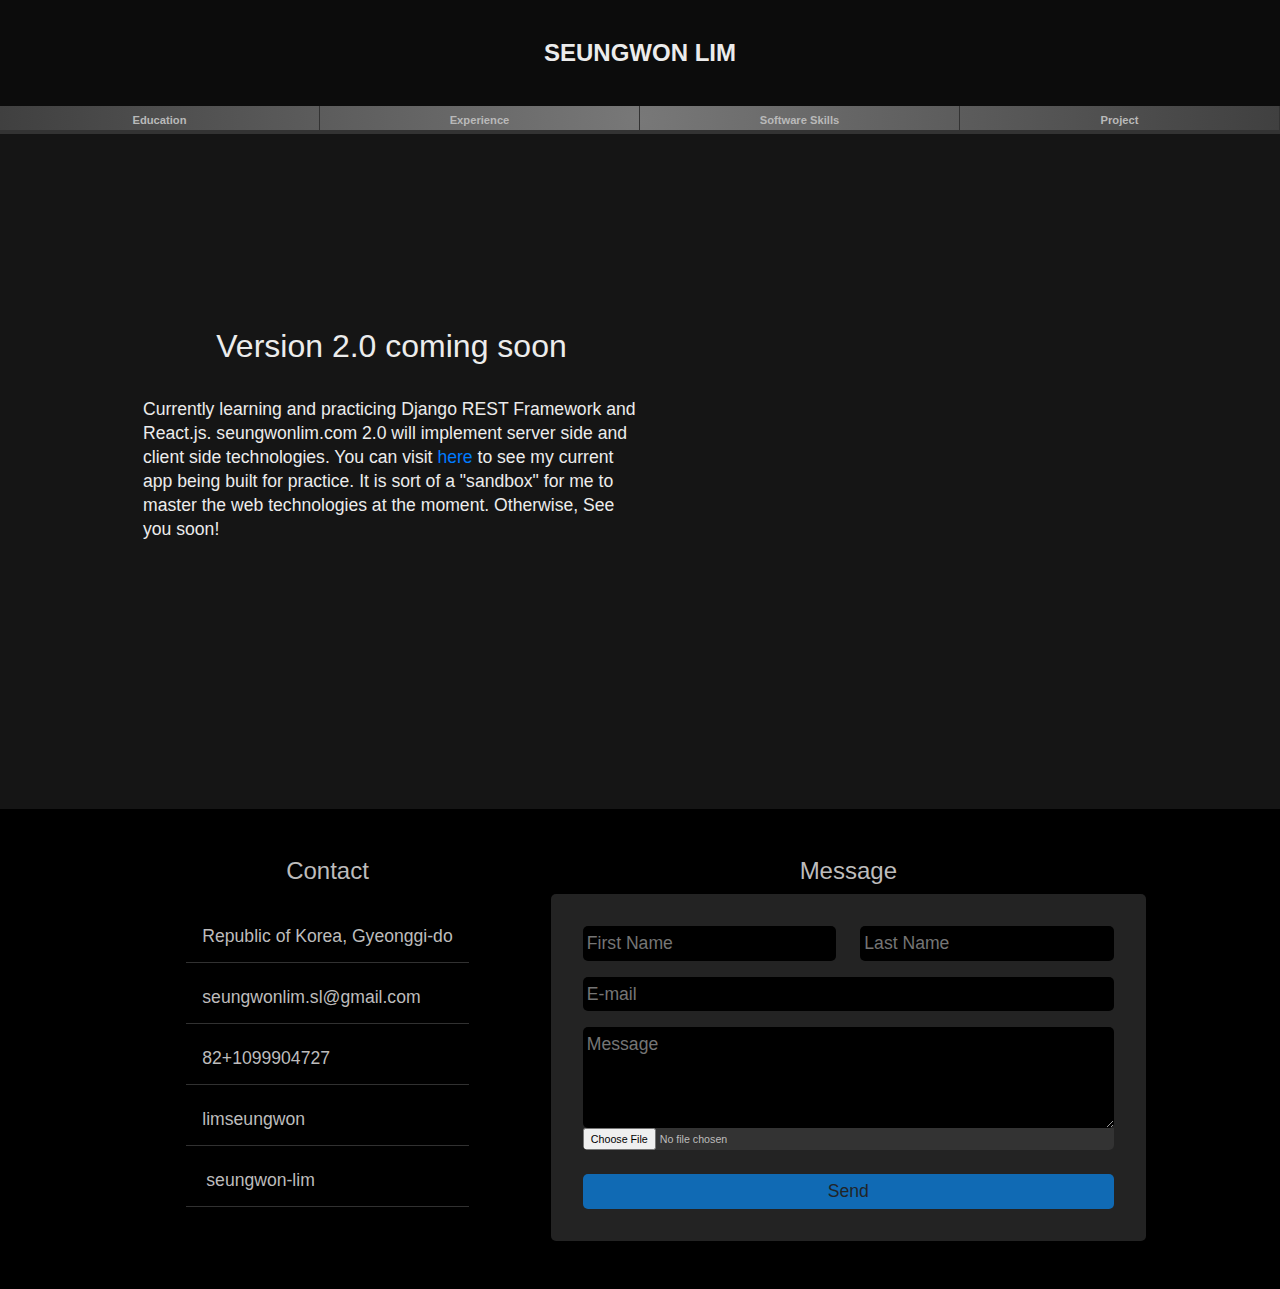
==== commit 4e615792: "Update index.html" ====
--- a/index.html
+++ b/index.html
@@ -434,7 +434,10 @@
             <p class="about">  
                 Currently learning and practicing Django REST Framework and React.js.
                 seungwonlim.com 2.0 will implement server side and client side technologies.
-                See you soon!
+                You can visit <a class="text-primary" href="https://seungwonlim.pythonanywhere.com">here</a> to see my current app being built for practice.
+                It is sort of a "sandbox" for me to master the web technologies at the moment.
+                
+                Otherwise, See you soon!
             </p>
           </div>  
           <div class="container profile-picture">
